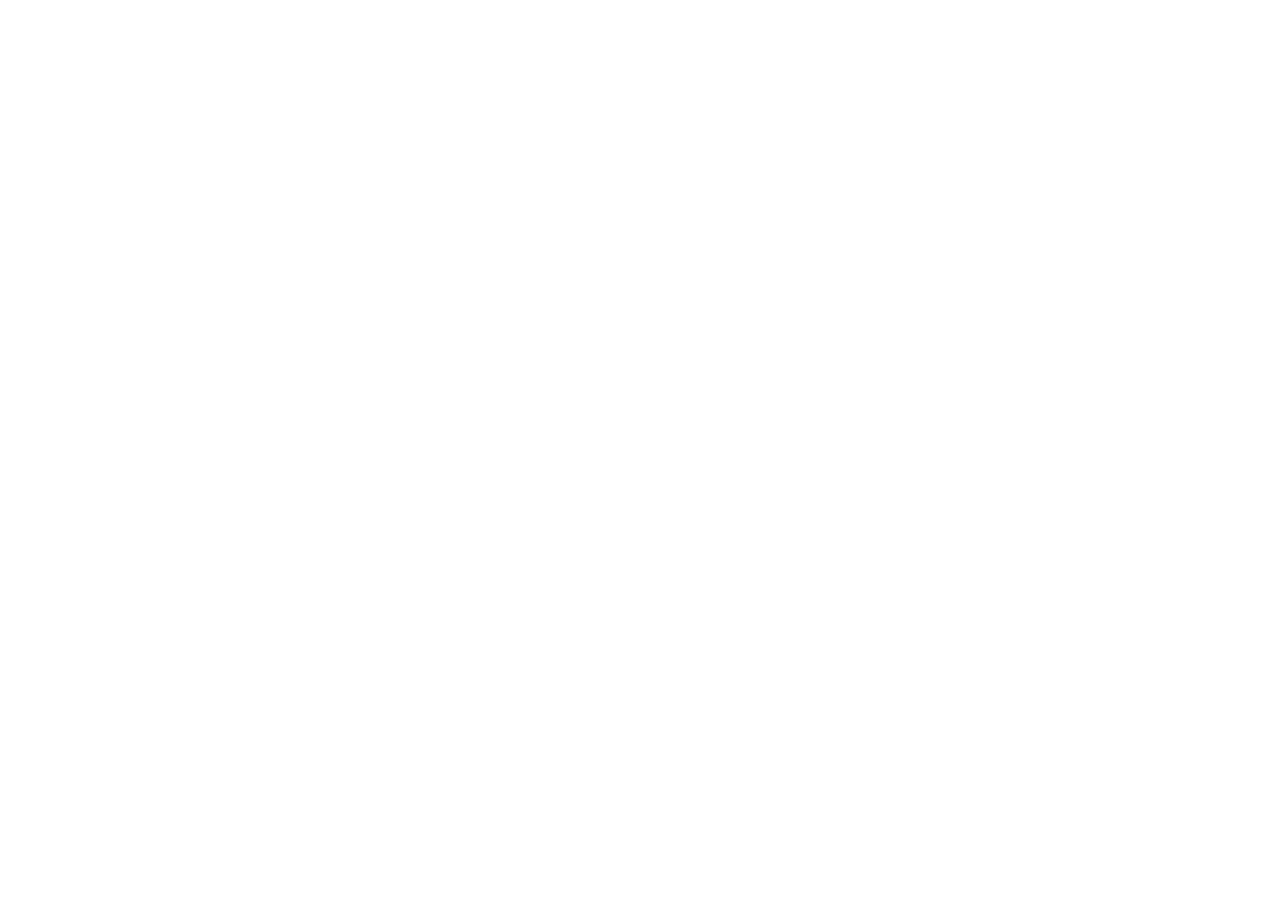
==== index.html @ 54e6095b "projeto social part1" ====
<!DOCTYPE html>
<html lang="pt-br">
<head>
    <meta charset="UTF-8">
    <meta name="viewport" content="width=device-width, initial-scale=1.0">
    <title>Projeto social</title>
    <link rel="shortcut icon" href="favicon.png" type="image/x-icon">
</head>
<body>
    
</body>
</html>
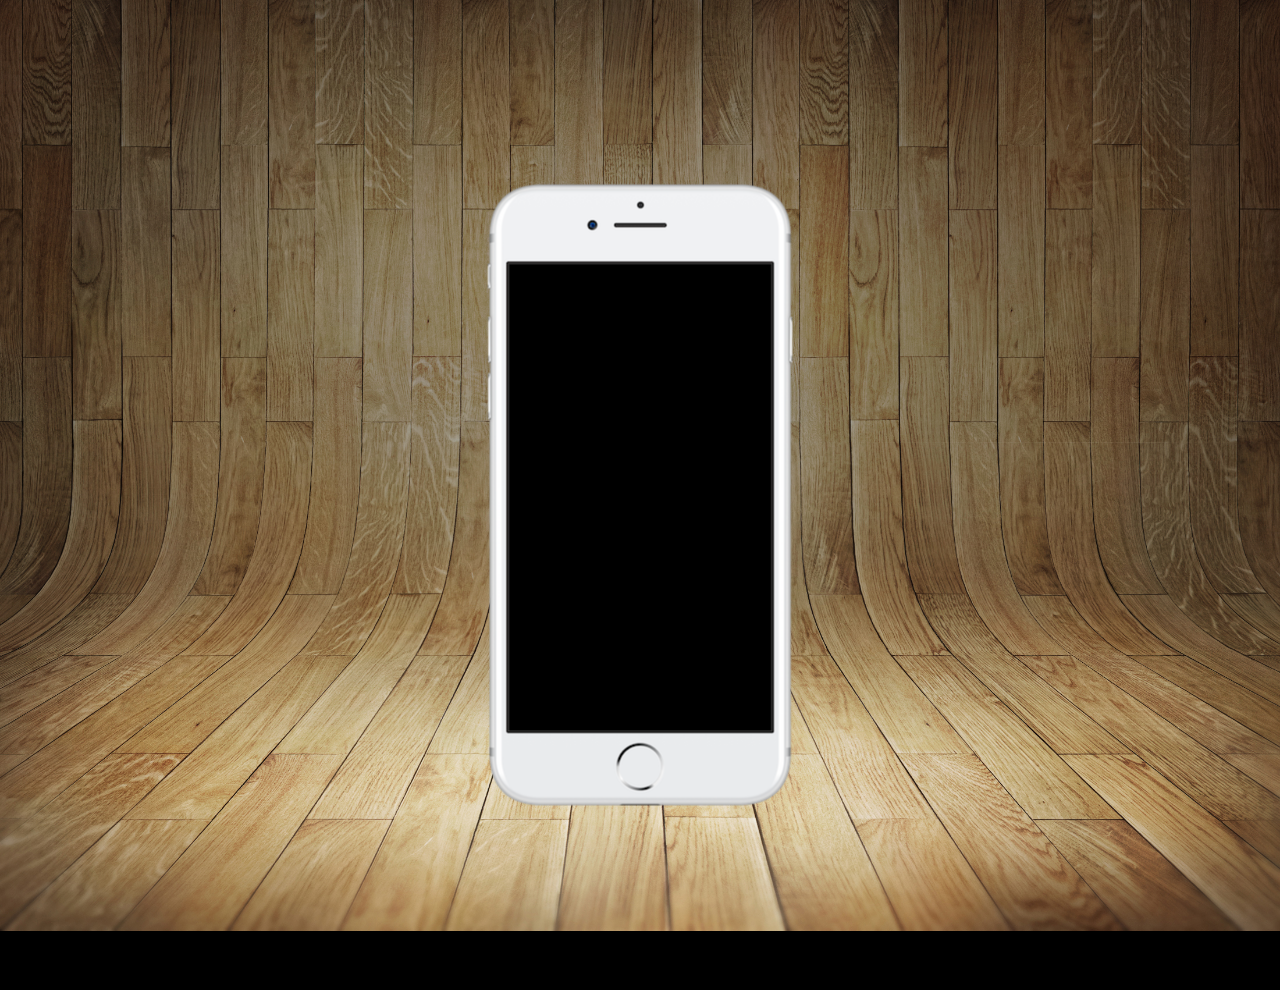
==== commit ca3516ab: "coloquei a imagem do projeto" ====
--- a/index.html
+++ b/index.html
@@ -5,8 +5,17 @@
     <meta name="viewport" content="width=device-width, initial-scale=1.0">
     <title>Projeto social</title>
     <link rel="shortcut icon" href="favicon.png" type="image/x-icon">
+    <link rel="stylesheet" href="estilos/style.css">
 </head>
 <body>
+    <main>
+       <section id="telefone">
+
+       </section> 
+       <section id="redes-sociais">
+
+       </section>
+    </main>
     
 </body>
 </html>--- a/estilos/style.css
+++ b/estilos/style.css
@@ -0,0 +1,34 @@
+@charset "UTF-8";
+
+*{
+ margin: 0px;  
+ padding: 0px; 
+}
+html , body {
+  height: 110vh; 
+  width: 100vw; 
+  background-color: black;
+}
+body {
+    background :url('../imagens/fundo-madeira.jpg') no-repeat top center;
+    background-size: cover ;
+    background-attachment: fixed;
+
+}
+main {
+  height: 110vh;  
+  position: relative;
+}
+
+section#telefone {
+    height: 627px;
+    width: 311px;
+
+
+    position: absolute;
+    top: 50%;
+    left: 50%;
+    transform: translate(-50% ,-50%);
+    background:   url('../imagens/frame-iphone.png') no-repeat;
+
+}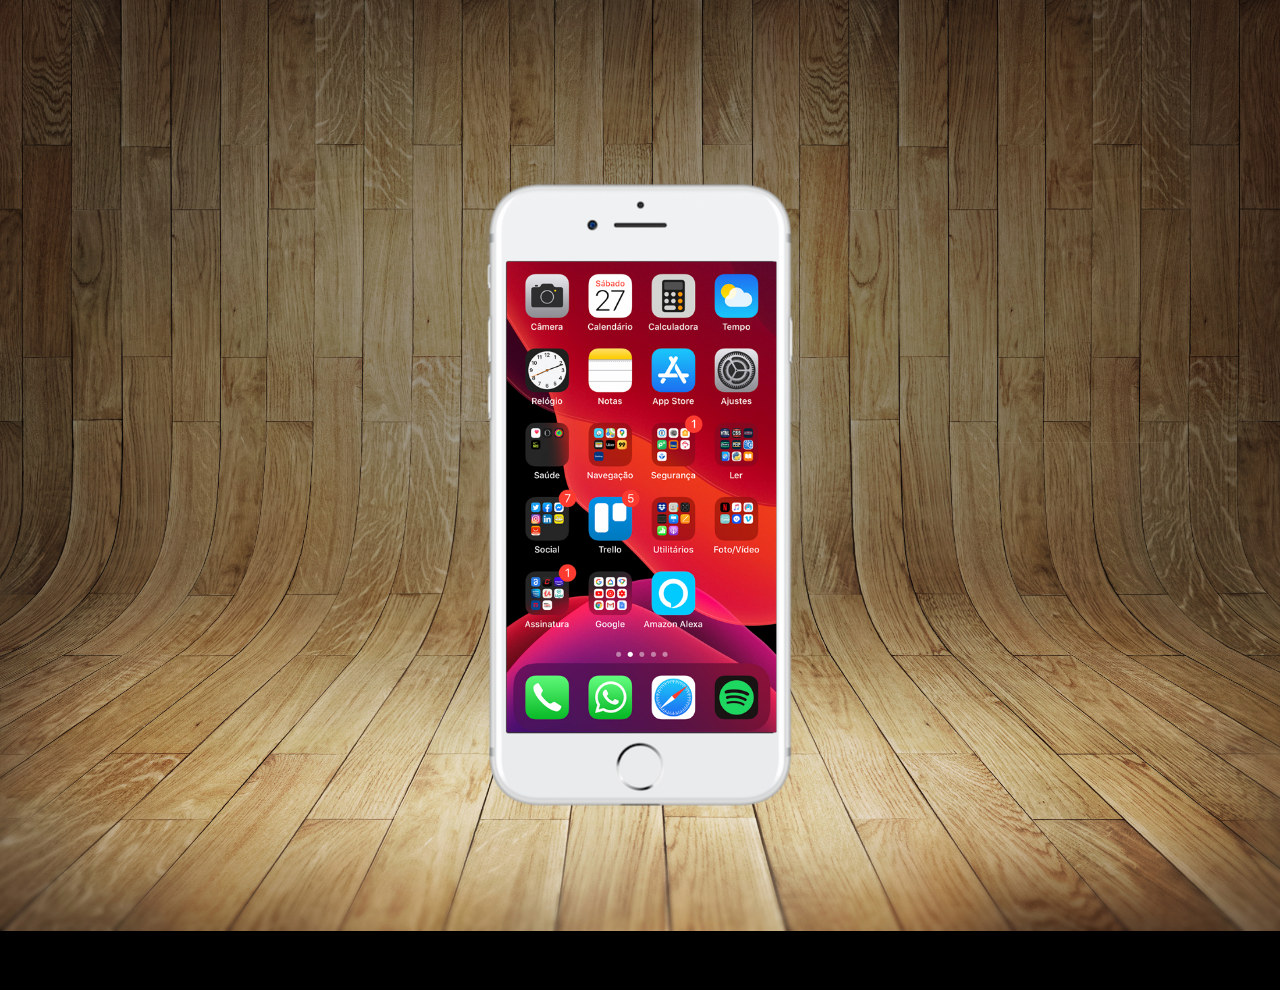
==== commit 1479f9cb: "Atualizei o projeto" ====
--- a/index.html
+++ b/index.html
@@ -10,7 +10,7 @@
 <body>
     <main>
        <section id="telefone">
-
+<iframe src="home.html"  name="tela" id="tela" frameborder="0"></iframe>
        </section> 
        <section id="redes-sociais">
 
--- a/estilos/style.css
+++ b/estilos/style.css
@@ -31,4 +31,11 @@
     transform: translate(-50% ,-50%);
     background:   url('../imagens/frame-iphone.png') no-repeat;
 
+}
+iframe#tela {
+  position: relative;
+  top: 80px;
+  left: 22px;
+  width: 270px;
+  height: 471px;
 }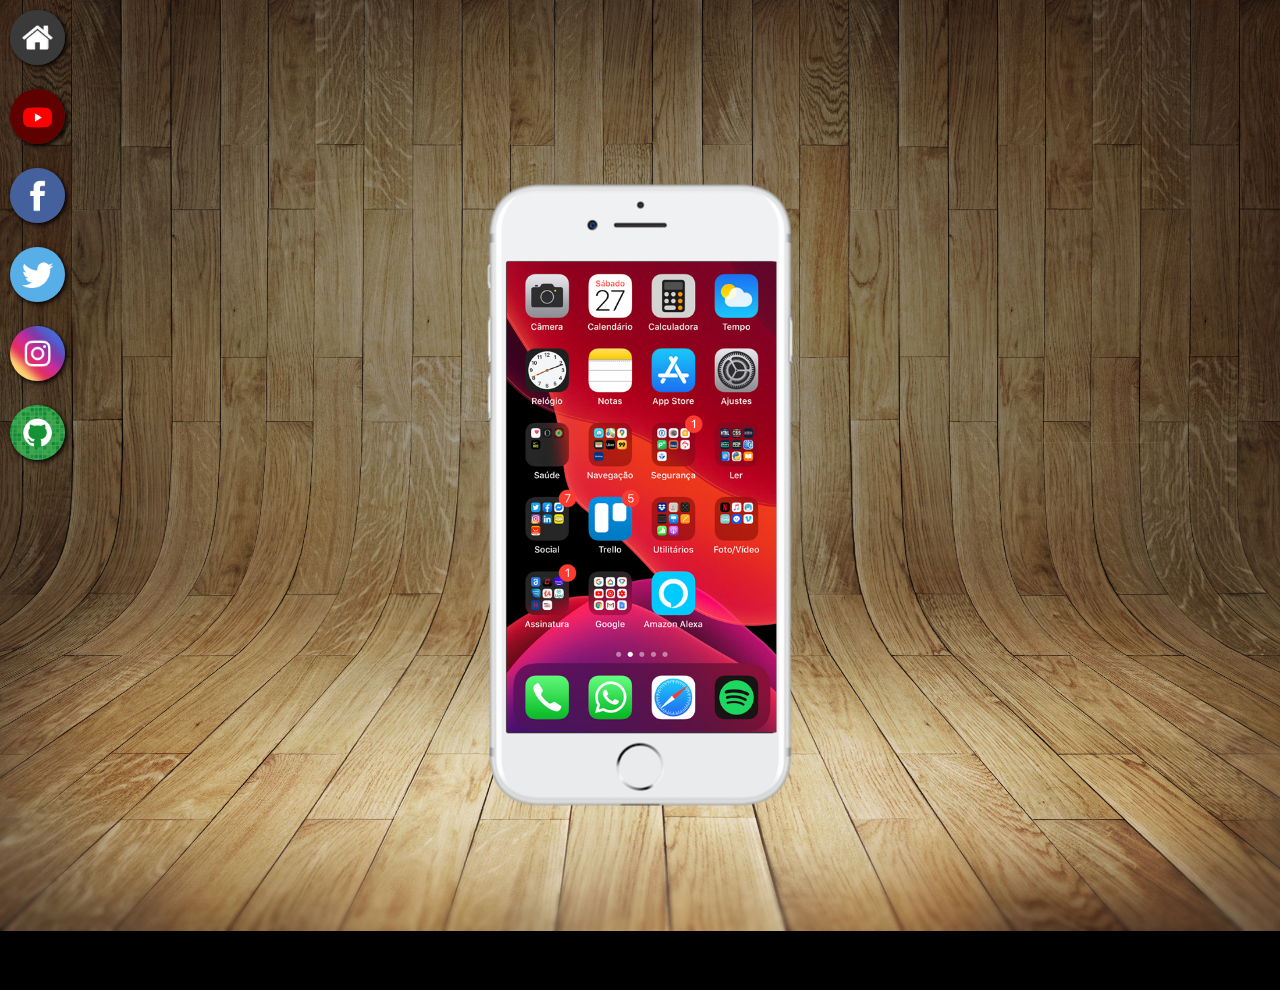
==== commit 8f280c59: "Atualizei o projeto" ====
--- a/index.html
+++ b/index.html
@@ -10,9 +10,17 @@
 <body>
     <main>
        <section id="telefone">
-<iframe src="home.html"  name="tela" id="tela" frameborder="0"></iframe>
+<iframe src="home.html"  name="tela" id="tela" frameborder="0"> 
+    Seu navegador não é compativel.
+</iframe>
        </section> 
-       <section id="redes-sociais">
+    <section id="redes-sociais">
+<a href="home.html" target="tela"><img src="imagens/logo-home.jpg" alt="Home"></a> <br>
+<a href="#" target="tela"><img src="imagens/logo-youtube.jpg" alt="Youtube"></a><br>
+<a href="#" target="tela"><img src="imagens/logo-facebook.jpg" alt="Facebook"></a><br>
+<a href="#" target="tela"><img src="imagens/logo-twitter.jpg" alt="Twitter"></a><br>
+<a href="#" target="tela"><img src="imagens/logo-instagram.jpg" alt="Instagram"></a><br>
+<a href="#" target="tela"><img src="imagens/logo-github.jpg" alt="GitHub"></a><br>
 
        </section>
     </main>
--- a/estilos/style.css
+++ b/estilos/style.css
@@ -38,4 +38,14 @@
   left: 22px;
   width: 270px;
   height: 471px;
-}+}
+section#redes-sociais  img{
+  width: 55px;
+  margin: 10px;
+  border-radius: 50%;
+  box-shadow: 2px 2px 5px  black;
+}
+section#redes-sociais img:hover {
+  border: 2px solid white;
+  transform: translate(-3px, -3px);
+}
